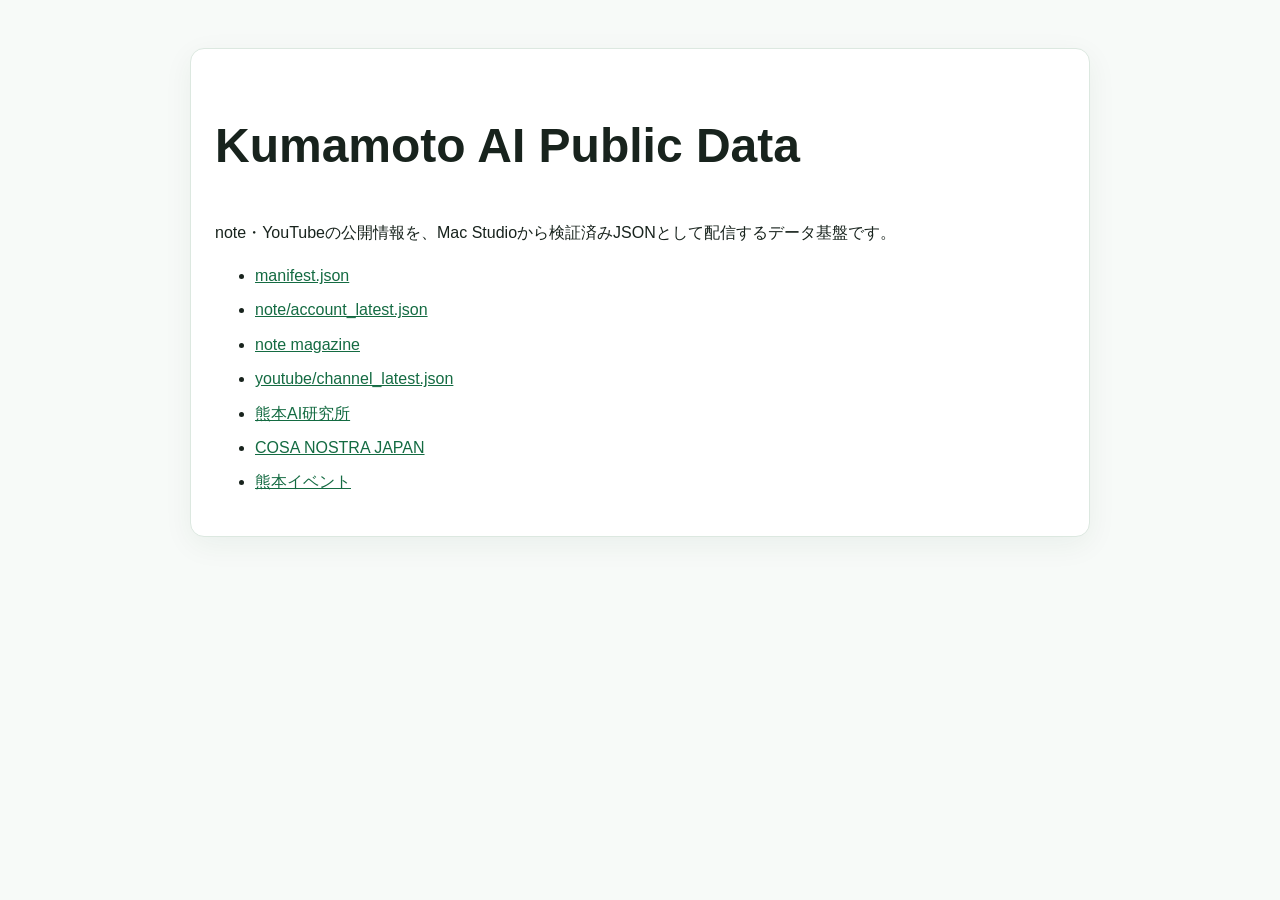
==== docs/index.html @ 0bbaa41c "feat: initialize note and YouTube public data pipeline" ====
<!doctype html>
<html lang="ja">
<head>
  <meta charset="utf-8">
  <meta name="viewport" content="width=device-width,initial-scale=1">
  <title>Kumamoto AI Public Data</title>
  <style>
    body{font-family:-apple-system,BlinkMacSystemFont,"Segoe UI",sans-serif;max-width:900px;margin:48px auto;padding:0 20px;line-height:1.7;color:#18231d;background:#f7faf8}
    h1{font-size:clamp(28px,5vw,48px)} a{color:#146b42} code{background:#e8f0eb;padding:.15em .35em;border-radius:4px}
    li{margin:.45em 0}.card{background:#fff;border:1px solid #dce8e0;border-radius:14px;padding:24px;box-shadow:0 8px 30px rgba(20,60,40,.06)}
  </style>
</head>
<body>
  <div class="card">
    <h1>Kumamoto AI Public Data</h1>
    <p>note・YouTubeの公開情報を、Mac Studioから検証済みJSONとして配信するデータ基盤です。</p>
    <ul>
      <li><a href="manifest.json">manifest.json</a></li>
      <li><a href="note/account_latest.json">note/account_latest.json</a></li>
      <li><a href="note/magazines/m28cf0da750b4.json">note magazine</a></li>
      <li><a href="youtube/channel_latest.json">youtube/channel_latest.json</a></li>
      <li><a href="sites/kumamoto_ai_laboratory.json">熊本AI研究所</a></li>
      <li><a href="sites/cosanostra.json">COSA NOSTRA JAPAN</a></li>
      <li><a href="sites/kumamotoevent.json">熊本イベント</a></li>
    </ul>
  </div>
</body>
</html>
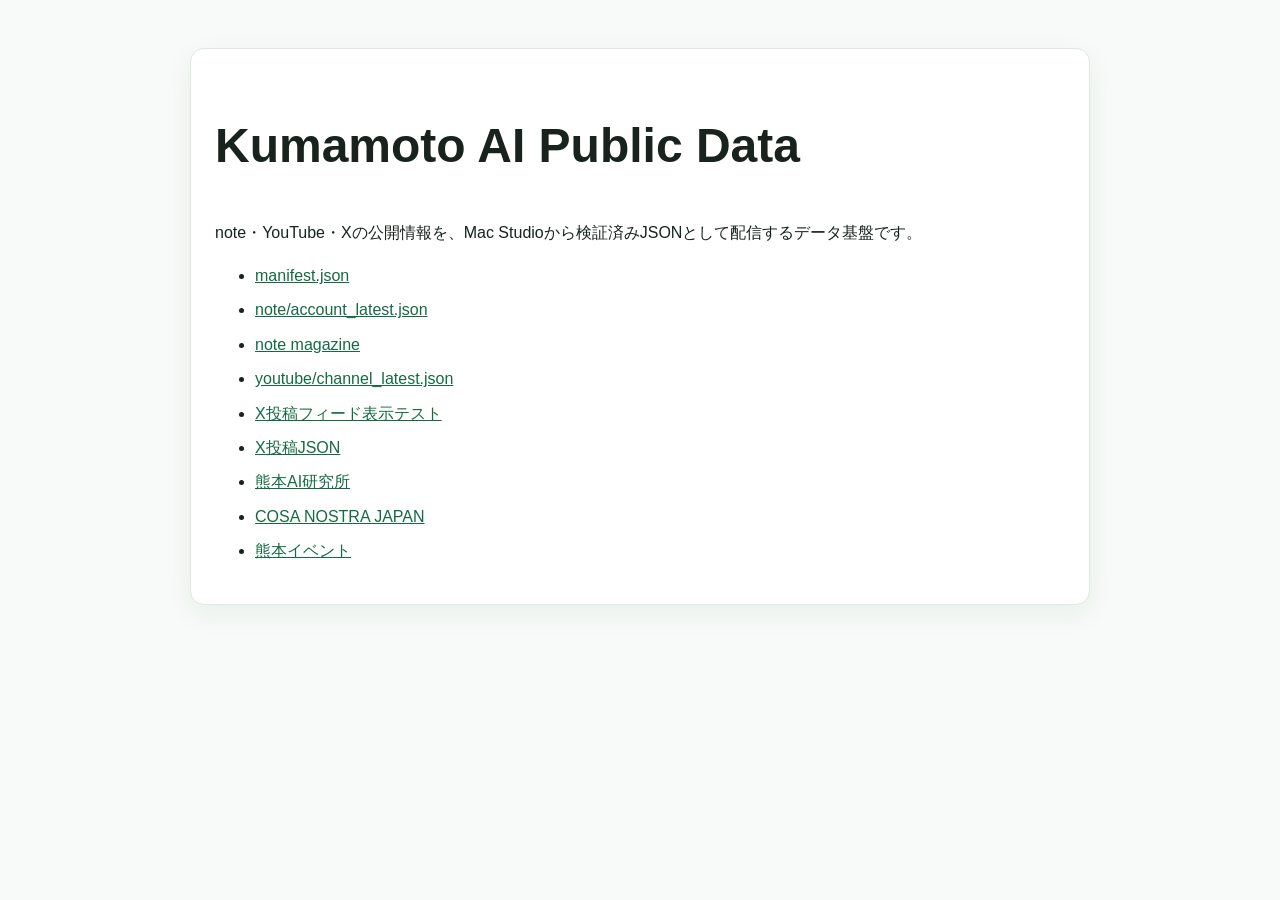
==== commit 67a3cd50: "Link X feed preview from public data index" ====
--- a/docs/index.html
+++ b/docs/index.html
@@ -13,12 +13,14 @@
 <body>
   <div class="card">
     <h1>Kumamoto AI Public Data</h1>
-    <p>note・YouTubeの公開情報を、Mac Studioから検証済みJSONとして配信するデータ基盤です。</p>
+    <p>note・YouTube・Xの公開情報を、Mac Studioから検証済みJSONとして配信するデータ基盤です。</p>
     <ul>
       <li><a href="manifest.json">manifest.json</a></li>
       <li><a href="note/account_latest.json">note/account_latest.json</a></li>
       <li><a href="note/magazines/m28cf0da750b4.json">note magazine</a></li>
       <li><a href="youtube/channel_latest.json">youtube/channel_latest.json</a></li>
+      <li><a href="x/">X投稿フィード表示テスト</a></li>
+      <li><a href="x/all_latest.json">X投稿JSON</a></li>
       <li><a href="sites/kumamoto_ai_laboratory.json">熊本AI研究所</a></li>
       <li><a href="sites/cosanostra.json">COSA NOSTRA JAPAN</a></li>
       <li><a href="sites/kumamotoevent.json">熊本イベント</a></li>
